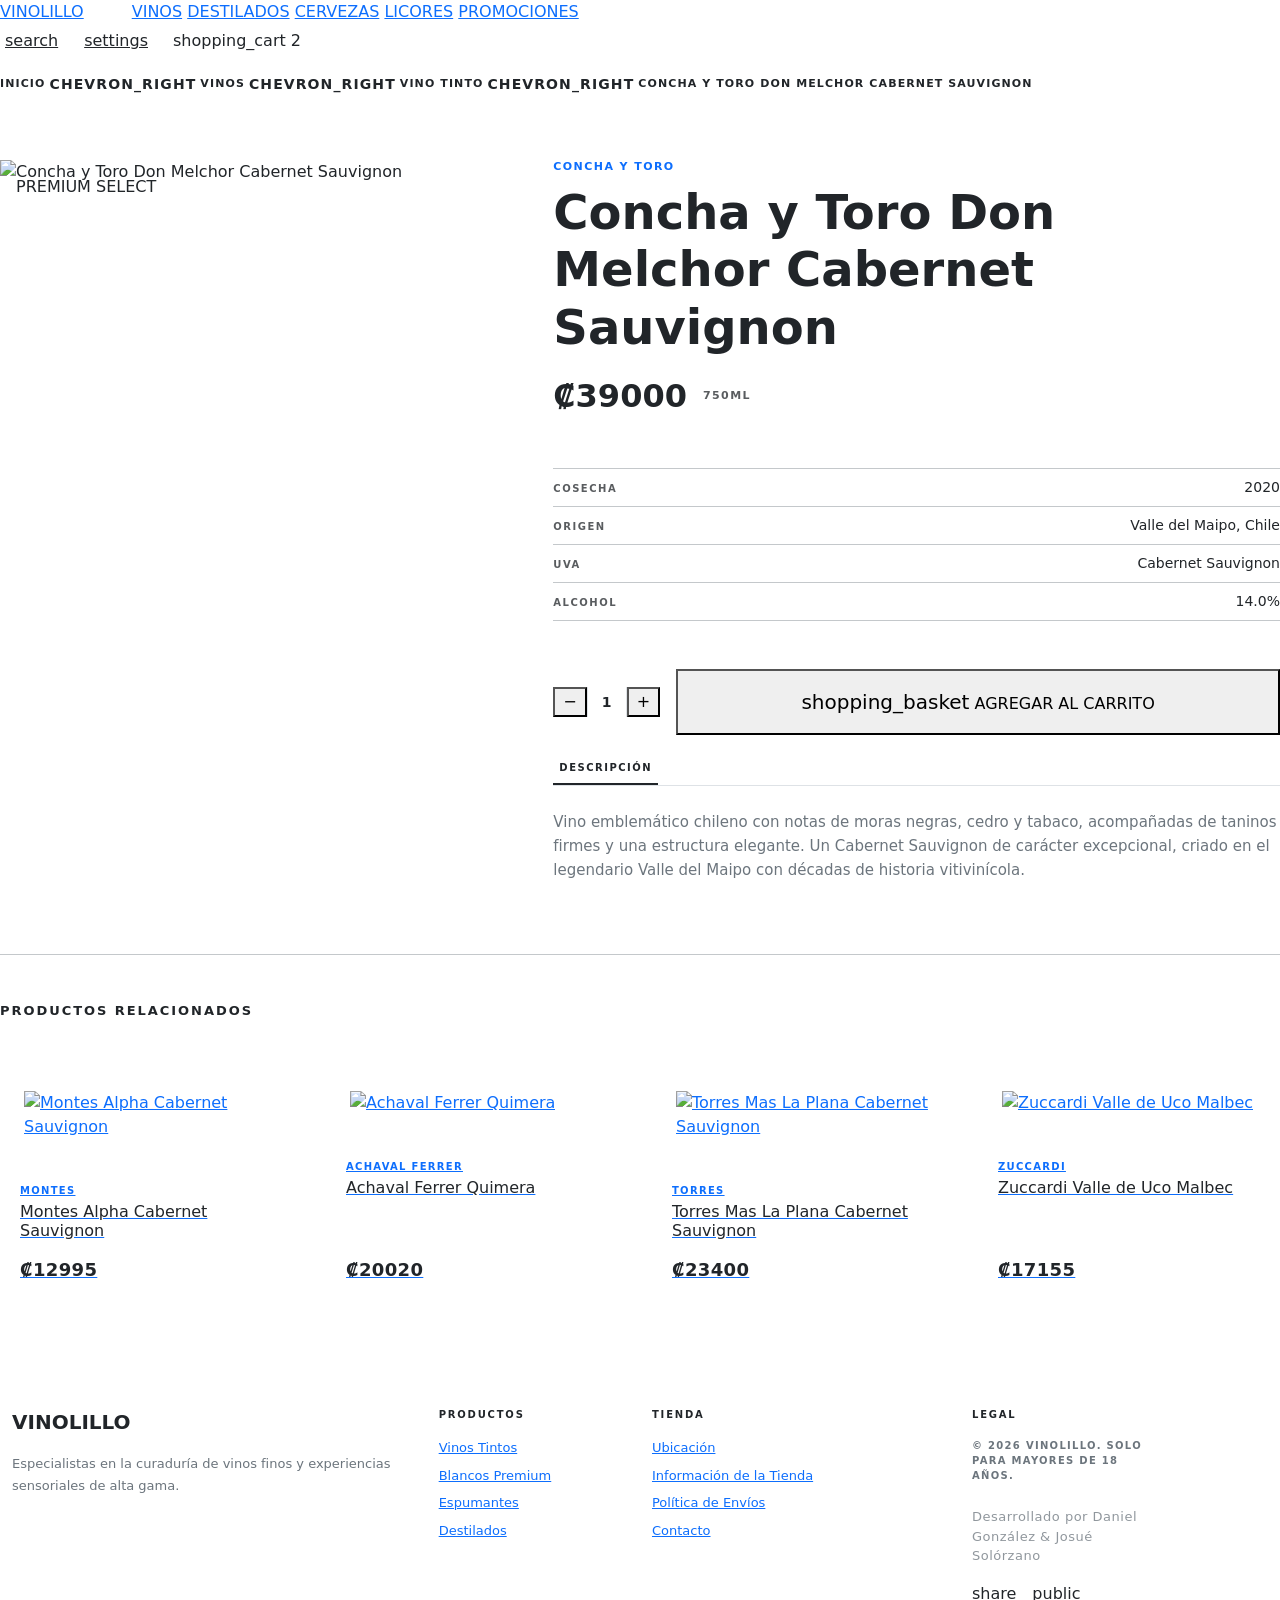
==== Vinolillo/output/detail/productDetail.html @ 3a75b39a "cambios de nombres" ====
<!DOCTYPE html>
<html lang="es" class="light">
<head>
  <meta charset="UTF-8"/>
  <meta name="viewport" content="width=device-width, initial-scale=1.0"/>
  <title>Vinolillo — Concha y Toro Don Melchor Cabernet Sauvignon</title>
  <link rel="stylesheet" href="https://cdn.jsdelivr.net/npm/bootstrap@5.3.3/dist/css/bootstrap.min.css"/>
    <link rel="stylesheet" href="/assets/vinolillo.css"/>
</head>
<body>

<header class="vino-nav" id="mainNav">
  <div class="d-flex align-items-center gap-5 flex-grow-1">
    <a href="index.html" class="brand">VINOLILLO</a>
    <nav class="vino-nav-links">
      <a href="../VinolilloCatalogPage.html" class="active">VINOS</a>
      <a href="../VinolilloCatalogPage.html">DESTILADOS</a>
      <a href="../VinolilloCatalogPage.html">CERVEZAS</a>
      <a href="../VinolilloCatalogPage.html">LICORES</a>
      <a href="../VinolilloCatalogPage.html">PROMOCIONES</a>
    </nav>
  </div>
  <div class="d-flex align-items-center gap-3 ms-auto">
    <button class="btn btn-link text-dark p-1" aria-label="Buscar"><span class="material-symbols-outlined">search</span></button>
    <button class="btn btn-link text-dark p-1" aria-label="Mi cuenta"><span class="material-symbols-outlined">settings</span></button>
    <a href="CartPage.html" class="text-dark p-1" style="position:relative; text-decoration:none;">
      <span class="material-symbols-outlined">shopping_cart</span>
      <span class="vino-cart-badge">2</span>
    </a>
  </div>
</header>

<main class="page-content" style="padding-bottom:80px;">
  <div class="container-fluid" style="max-width:1280px; margin:0 auto; padding:32px var(--margin-desk) 0;">

    <nav class="d-flex align-items-center py-3 text-uppercase fw-semibold mb-5" style="font-size:11px; letter-spacing:0.1em; color:var(--vino-muted); gap:4px;">
      <a href="index.html" class="text-decoration-none" style="color:var(--vino-secondary);">Inicio</a>
      <span class="material-symbols-outlined" style="font-size:14px; color:var(--vino-border);">chevron_right</span>
      <a href="VinolilloCatalogPage.html" class="text-decoration-none" style="color:var(--vino-secondary);">Vinos</a>
      <span class="material-symbols-outlined" style="font-size:14px; color:var(--vino-border);">chevron_right</span>
      <a href="VinolilloCatalogPage.html" class="text-decoration-none" style="color:var(--vino-secondary);">Vino Tinto</a>
      <span class="material-symbols-outlined" style="font-size:14px; color:var(--vino-border);">chevron_right</span>
      <span style="color:var(--vino-on-surface);">Concha y Toro Don Melchor Cabernet Sauvignon</span>
    </nav>

    <div class="row g-5 mb-5">
      <div class="col-12 col-md-5">
        <div class="product-detail-img position-relative">
          <span class="vino-card-badge bg-burgundy position-absolute" style="top:16px; left:16px;">PREMIUM SELECT</span>
          <img src="https://raw.githubusercontent.com/DanielVanetti/Tarea5-Vinolillo/main/img/Concha_y_Toro_Don_Melchor_Cabernet_Sauvignon-removebg-preview.avif" alt="Concha y Toro Don Melchor Cabernet Sauvignon"/>
        </div>
      </div>

      <div class="col-12 col-md-7">
        <a href="#" class="text-uppercase fw-semibold text-decoration-none d-block mb-2 text-burgundy-light" style="font-size:11px; letter-spacing:0.13em;">Concha y Toro</a>
        <h1 class="display-5 mb-3 fw-bold text-dark">Concha y Toro Don Melchor Cabernet Sauvignon</h1>
        <div class="d-flex align-items-center gap-3 mb-5">
          <span class="fs-2 fw-bold text-burgundy-light">₡39000</span>
          <span class="text-uppercase fw-semibold text-muted" style="font-size:11px; letter-spacing:0.13em;">750ml</span>
        </div>

        <div class="mb-5">
          <div class="d-flex justify-content-between align-items-baseline py-2 border-bottom border-top border-secondary-subtle">
            <span class="text-uppercase fw-bold text-muted" style="font-size:10px; letter-spacing:0.15em;">Cosecha</span>
            <span class="fw-medium text-dark" style="font-size:14px;">2020</span>
          </div>
          <div class="d-flex justify-content-between align-items-baseline py-2 border-bottom border-secondary-subtle">
            <span class="text-uppercase fw-bold text-muted" style="font-size:10px; letter-spacing:0.15em;">Origen</span>
            <span class="fw-medium text-dark" style="font-size:14px;">Valle del Maipo, Chile</span>
          </div>
          <div class="d-flex justify-content-between align-items-baseline py-2 border-bottom border-secondary-subtle">
            <span class="text-uppercase fw-bold text-muted" style="font-size:10px; letter-spacing:0.15em;">Uva</span>
            <span class="fw-medium text-dark" style="font-size:14px;">Cabernet Sauvignon</span>
          </div>
          <div class="d-flex justify-content-between align-items-baseline py-2 border-bottom border-secondary-subtle">
            <span class="text-uppercase fw-bold text-muted" style="font-size:10px; letter-spacing:0.15em;">Alcohol</span>
            <span class="fw-medium text-dark" style="font-size:14px;">14.0%</span>
          </div>
        </div>

        <div class="d-flex align-items-center gap-3 mb-4">
          <div class="qty-stepper d-inline-flex">
            <button class="px-2" aria-label="Disminuir">−</button>
            <span class="d-flex align-items-center justify-content-center border-start border-end fw-semibold" style="min-width:40px; font-size:14px;">1</span>
            <button class="px-2" aria-label="Aumentar">+</button>
          </div>
          <button class="btn-vino btn-vino-primary flex-grow-1 py-3" data-add-cart>
            <span class="material-symbols-outlined fs-5">shopping_basket</span>
            AGREGAR AL CARRITO
          </button>
        </div>

        <div data-tabs>
          <div class="d-flex border-bottom mb-3" style="gap:28px;">
            <button class="bg-transparent border-0 border-bottom border-2 text-uppercase fw-bold pb-2" data-tab="tab-desc" style="font-size:10px; letter-spacing:0.15em; color:var(--vino-on-surface); border-color:var(--vino-burgundy-light) !important;">DESCRIPCIÓN</button>
          </div>
          <div id="tab-desc" class="py-2">
            <p class="text-secondary" style="font-size:15px; line-height:1.6;">
              Vino emblemático chileno con notas de moras negras, cedro y tabaco, acompañadas de taninos firmes y una estructura elegante. Un Cabernet Sauvignon de carácter excepcional, criado en el legendario Valle del Maipo con décadas de historia vitivinícola.
            </p>
          </div>
        </div>
      </div>
    </div>

    <section class="mt-5 pt-5 border-top border-secondary-subtle">
      <h2 class="text-uppercase fw-semibold mb-5 text-dark" style="font-size:13px; letter-spacing:.15em;">PRODUCTOS RELACIONADOS</h2>
      <div class="row g-4">
        <div class="col-6 col-lg-3">
          <a href="#" class="vino-card-link">
            <div class="vino-card h-100 d-flex flex-column">
              <div class="vino-card-img" style="padding:24px;">
                <img src="https://raw.githubusercontent.com/DanielVanetti/Tarea5-Vinolillo/main/img/Montes_Alpha_Cabernet_Sauvignon-removebg-preview.avif" alt="Montes Alpha Cabernet Sauvignon"/>
              </div>
              <div class="d-flex flex-column flex-grow-1" style="padding:20px;">
                <span class="text-uppercase fw-semibold d-block mb-1" style="font-size:10px; color:var(--vino-secondary); letter-spacing:0.13em;">MONTES</span>
                <h4 class="text-dark" style="font-size:16px; margin-bottom:0;">Montes Alpha Cabernet Sauvignon</h4>
                <div class="mt-auto" style="padding-top:16px;">
                  <span class="text-dark" style="font-size:18px; font-weight:600; letter-spacing:0.02em;">₡12995</span>
                </div>
              </div>
            </div>
          </a>
        </div>
        <div class="col-6 col-lg-3">
          <a href="#" class="vino-card-link">
            <div class="vino-card h-100 d-flex flex-column">
              <div class="vino-card-img" style="padding:24px;">
                <img src="https://raw.githubusercontent.com/DanielVanetti/Tarea5-Vinolillo/main/img/Achaval_Ferrer_Quimera-removebg-preview.avif" alt="Achaval Ferrer Quimera"/>
              </div>
              <div class="d-flex flex-column flex-grow-1" style="padding:20px;">
                <span class="text-uppercase fw-semibold d-block mb-1" style="font-size:10px; color:var(--vino-secondary); letter-spacing:0.13em;">ACHAVAL FERRER</span>
                <h4 class="text-dark" style="font-size:16px; margin-bottom:0;">Achaval Ferrer Quimera</h4>
                <div class="mt-auto" style="padding-top:16px;">
                  <span class="text-dark" style="font-size:18px; font-weight:600; letter-spacing:0.02em;">₡20020</span>
                </div>
              </div>
            </div>
          </a>
        </div>
        <div class="col-6 col-lg-3">
          <a href="#" class="vino-card-link">
            <div class="vino-card h-100 d-flex flex-column">
              <div class="vino-card-img" style="padding:24px;">
                <img src="https://raw.githubusercontent.com/DanielVanetti/Tarea5-Vinolillo/main/img/Torres_Mas_La_Plana_Cabernet_Sauvignon-removebg-preview.avif" alt="Torres Mas La Plana Cabernet Sauvignon"/>
              </div>
              <div class="d-flex flex-column flex-grow-1" style="padding:20px;">
                <span class="text-uppercase fw-semibold d-block mb-1" style="font-size:10px; color:var(--vino-secondary); letter-spacing:0.13em;">TORRES</span>
                <h4 class="text-dark" style="font-size:16px; margin-bottom:0;">Torres Mas La Plana Cabernet Sauvignon</h4>
                <div class="mt-auto" style="padding-top:16px;">
                  <span class="text-dark" style="font-size:18px; font-weight:600; letter-spacing:0.02em;">₡23400</span>
                </div>
              </div>
            </div>
          </a>
        </div>
        <div class="col-6 col-lg-3">
          <a href="#" class="vino-card-link">
            <div class="vino-card h-100 d-flex flex-column">
              <div class="vino-card-img" style="padding:24px;">
                <img src="https://raw.githubusercontent.com/DanielVanetti/Tarea5-Vinolillo/main/img/Zuccardi_Valle_de_Uco_Malbec-removebg-preview.avif" alt="Zuccardi Valle de Uco Malbec"/>
              </div>
              <div class="d-flex flex-column flex-grow-1" style="padding:20px;">
                <span class="text-uppercase fw-semibold d-block mb-1" style="font-size:10px; color:var(--vino-secondary); letter-spacing:0.13em;">ZUCCARDI</span>
                <h4 class="text-dark" style="font-size:16px; margin-bottom:0;">Zuccardi Valle de Uco Malbec</h4>
                <div class="mt-auto" style="padding-top:16px;">
                  <span class="text-dark" style="font-size:18px; font-weight:600; letter-spacing:0.02em;">₡17155</span>
                </div>
              </div>
            </div>
          </a>
        </div>
      </div>
    </section>

  </div>
</main>

<footer class="vino-footer">
  <div class="row g-4" style="max-width:1280px;margin:0 auto;">
    <div class="col-12 col-md-4">
      <span class="font-display fw-bold d-block mb-3 fs-5">VINOLILLO</span>
      <p class="text-secondary" style="font-size:13px; line-height:1.7;">Especialistas en la curaduría de vinos finos y experiencias sensoriales de alta gama.</p>
    </div>
    <div class="col-6 col-md-2">
      <span class="text-uppercase fw-bold d-block mb-3" style="font-size:10px; letter-spacing:0.18em;">PRODUCTOS</span>
      <a href="#" class="d-block mb-2" style="font-size:13px;">Vinos Tintos</a>
      <a href="#" class="d-block mb-2" style="font-size:13px;">Blancos Premium</a>
      <a href="#" class="d-block mb-2" style="font-size:13px;">Espumantes</a>
      <a href="#" class="d-block mb-2" style="font-size:13px;">Destilados</a>
    </div>
    <div class="col-6 col-md-3">
      <span class="text-uppercase fw-bold d-block mb-3" style="font-size:10px; letter-spacing:0.18em;">TIENDA</span>
      <a href="#" class="d-block mb-2" style="font-size:13px;">Ubicación</a>
      <a href="#" class="d-block mb-2" style="font-size:13px;">Información de la Tienda</a>
      <a href="#" class="d-block mb-2" style="font-size:13px;">Política de Envíos</a>
      <a href="#" class="d-block mb-2" style="font-size:13px;">Contacto</a>
    </div>
    <div class="col-6 col-md-2">
      <span class="text-uppercase fw-bold d-block mb-3" style="font-size:10px; letter-spacing:0.18em;">LEGAL</span>
      <p class="text-uppercase fw-semibold text-secondary mb-0" style="font-size:10px; letter-spacing:0.13em;">© 2026 VINOLILLO. Solo para mayores de 18 años.</p>
      <p class="text-secondary mt-4 mb-0 opacity-75" style="font-size:13px; letter-spacing:0.5px;">Desarrollado por Daniel González & Josué Solórzano</p>
      <div class="d-flex gap-3 mt-3">
        <a href="#" style="color:var(--vino-secondary);"><span class="material-symbols-outlined">share</span></a>
        <a href="#" style="color:var(--vino-secondary);"><span class="material-symbols-outlined">public</span></a>
      </div>
    </div>
  </div>
</footer>

<script src="https://cdn.jsdelivr.net/npm/bootstrap@5.3.3/dist/js/bootstrap.bundle.min.js"></script>
<script src="js/vinolillo.js"></script>
</body>
</html>
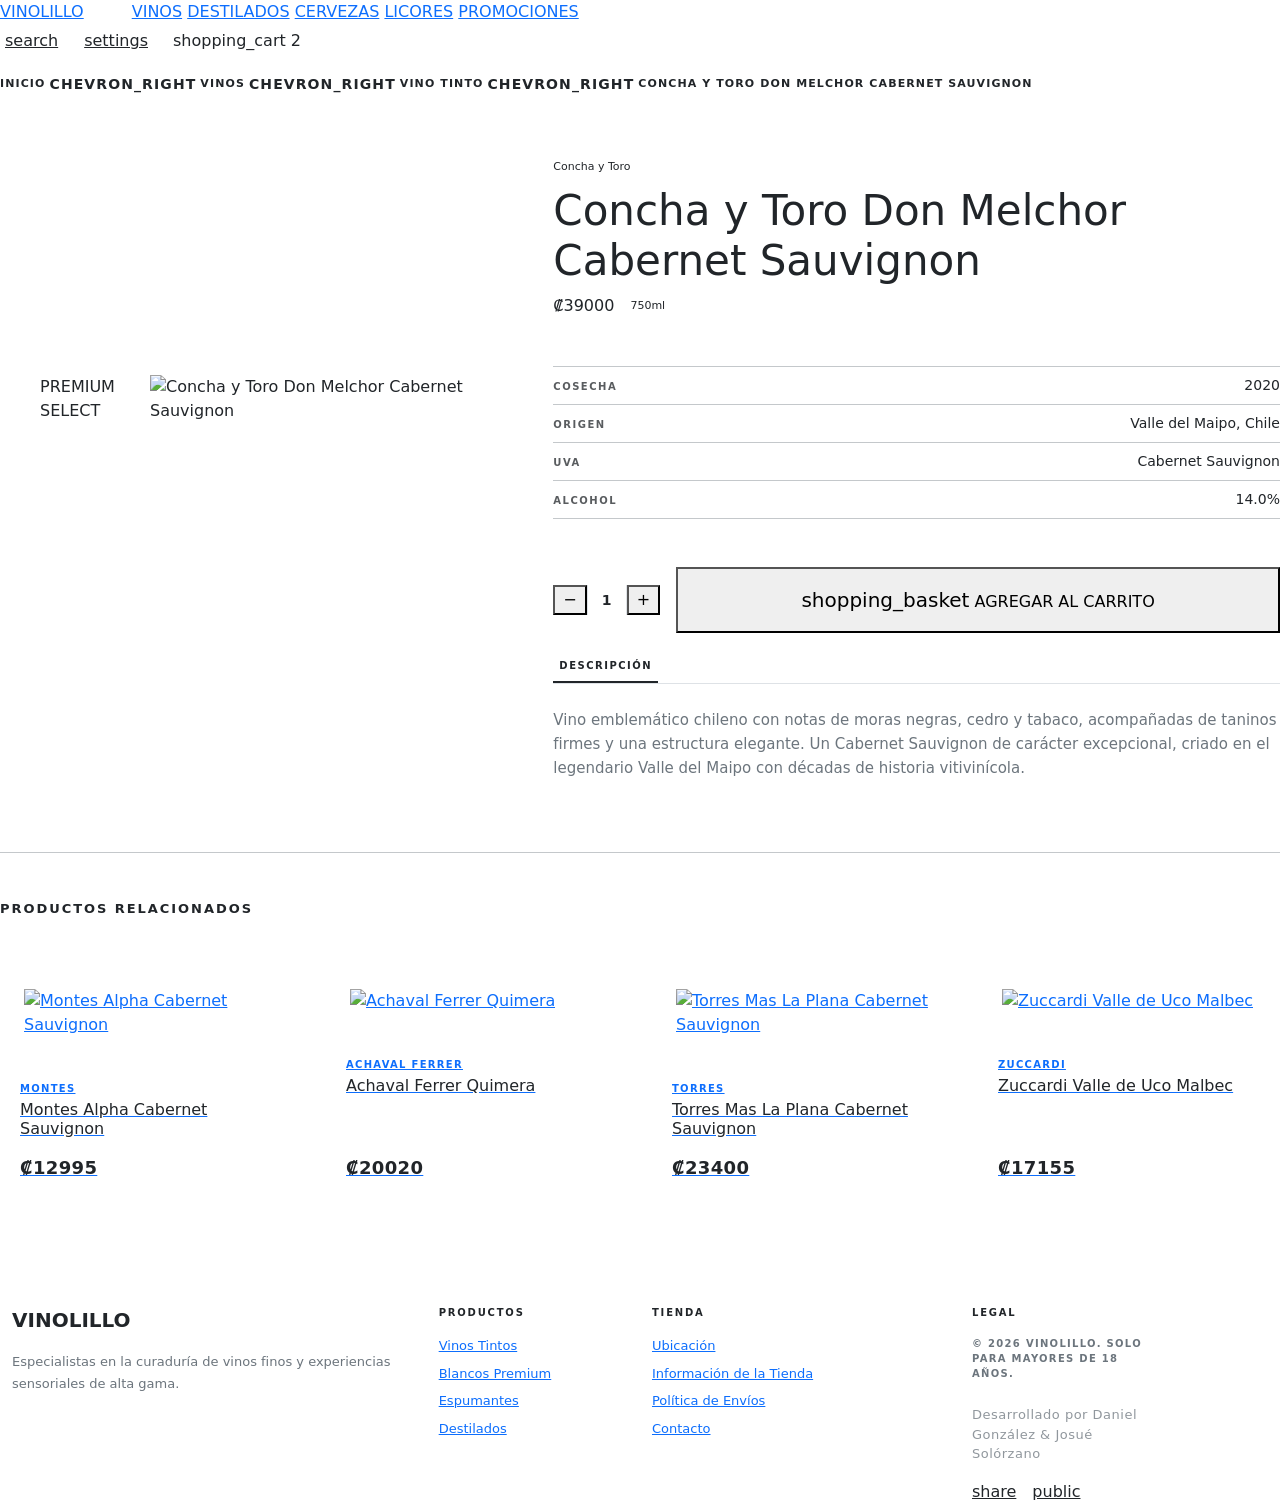
==== commit 230e09c7: "details" ====
--- a/Vinolillo/output/detail/productDetail.html
+++ b/Vinolillo/output/detail/productDetail.html
@@ -92,9 +92,9 @@
 
       <div class="col-12 col-md-5"> 
-        <div class="product-detail-img position-relative">-
-          <span class="vino-card-badge bg-burgundy position-absolute" style="top:16px; left:16px;">PREMIUM SELECT</span>+        <div style="position:relative;background:var(--vino-container-low);display:flex;align-items:center;justify-content:center;padding:40px;min-height:480px;">+
+          <span class="vino-card-badge premium" style="top:16px; left:16px;bottom:auto;">PREMIUM SELECT</span> 
           <img src="https://raw.githubusercontent.com/DanielVanetti/Tarea5-Vinolillo/main/img/Concha_y_Toro_Don_Melchor_Cabernet_Sauvignon-removebg-preview.avif" alt="Concha y Toro Don Melchor Cabernet Sauvignon"/> 
@@ -104,19 +104,23 @@
 
  
-      <div class="col-12 col-md-7">-
-        <a href="#" class="text-uppercase fw-semibold text-decoration-none d-block mb-2 text-burgundy-light" style="font-size:11px; letter-spacing:0.13em;">Concha y Toro</a>-
-        <h1 class="display-5 mb-3 fw-bold text-dark">Concha y Toro Don Melchor Cabernet Sauvignon</h1>++
+        <div class="col-12 col-md-7">+
+        <a href="#" class="font-label-caps" style="font-size:11px;color:var(--vino-burgundy-light);text-decoration:none;display:block;margin-bottom:10px;">Concha y Toro</a>+
+        <h1 class="font-display-lg mb-2" style="font-size:clamp(28px,4vw,42px);">Concha y Toro Don Melchor Cabernet Sauvignon</h1> 
         <div class="d-flex align-items-center gap-3 mb-5"> 
-          <span class="fs-2 fw-bold text-burgundy-light">₡39000</span>-
-          <span class="text-uppercase fw-semibold text-muted" style="font-size:11px; letter-spacing:0.13em;">750ml</span>-
-        </div>+          <span class="font-price-lg">₡39000</span>+
+          <span class="font-label-caps text-muted-vino" style="font-size:11px;">750ml</span>+
+        </div>+
+ 
  
